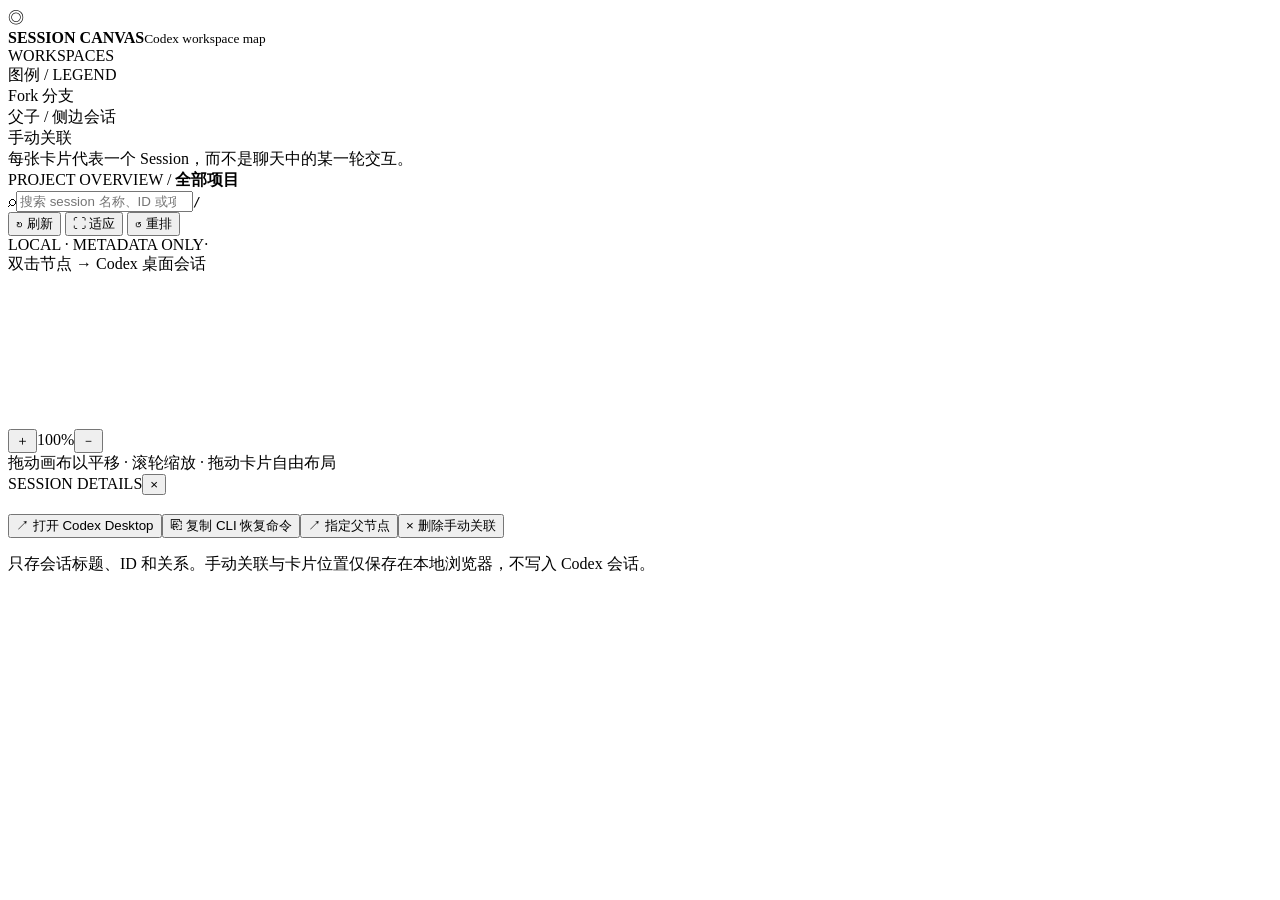
==== web/index.html @ 049601e4 "Initial commit: Codex Session Canvas Metadata-only visual navigator for Codex sessions, forks and ch" ====
<!doctype html>
<html lang="zh-CN"><head><meta charset="utf-8"><meta name="viewport" content="width=device-width,initial-scale=1" />
<title>Codex Session Canvas</title><style>/* CSS_INJECTION */</style></head><body>
<div class="shell">
<aside class="sidebar">
  <div class="brand"><div class="brandmark">◎</div><div><strong>SESSION CANVAS</strong><small>Codex workspace map</small></div></div>
  <div class="side-label">WORKSPACES <span id="project-total"></span></div>
  <div id="project-list" class="project-list"></div>
  <div class="side-bottom"><div class="side-label">图例 / LEGEND</div>
   <div class="legend"><span class="line solid"></span>Fork 分支</div>
   <div class="legend"><span class="line dotted"></span>父子 / 侧边会话</div>
   <div class="legend"><span class="line manual"></span>手动关联</div>
   <div class="hint">每张卡片代表一个 Session，而不是聊天中的某一轮交互。</div>
  </div>
</aside>
<main class="main">
 <header class="toolbar">
  <div class="breadcrumbs">PROJECT OVERVIEW <span>/</span> <strong id="current-project">全部项目</strong></div>
  <div class="search"><span>⌕</span><input id="search" type="search" placeholder="搜索 session 名称、ID 或项目..." autocomplete="off" /><kbd>/</kbd></div>
  <button class="tool-btn" id="refresh" title="刷新扫描">↻ <span>刷新</span></button>
  <button class="tool-btn" id="fit" title="适应屏幕">⛶ <span>适应</span></button>
  <button class="tool-btn" id="reset" title="重置手动排版">↺ <span>重排</span></button>
 </header>
 <div class="statsbar"><span class="status-dot"></span><span id="status">LOCAL · METADATA ONLY</span><span class="stat-sep">·</span><span id="stats"></span><div class="spacer"></div><span class="subtle">双击节点 → Codex 桌面会话</span></div>
 <div class="board" id="board"><div class="viewport" id="viewport">
   <svg id="edges" xmlns="http://www.w3.org/2000/svg"><defs>
    <marker id="arrow-fork" viewBox="0 0 10 10" refX="9" refY="5" markerWidth="5" markerHeight="5" orient="auto-start-reverse"><path d="M 0 0 L 10 5 L 0 10 z" fill="#99a6ff"></path></marker>
    <marker id="arrow-parent" viewBox="0 0 10 10" refX="9" refY="5" markerWidth="5" markerHeight="5" orient="auto-start-reverse"><path d="M 0 0 L 10 5 L 0 10 z" fill="#65cbbb"></path></marker>
    <marker id="arrow-manual" viewBox="0 0 10 10" refX="9" refY="5" markerWidth="5" markerHeight="5" orient="auto-start-reverse"><path d="M 0 0 L 10 5 L 0 10 z" fill="#f2c078"></path></marker>
   </defs><g id="edge-layer"></g></svg><div id="nodes"></div>
  </div></div>
 <div class="zoom"><button id="zoom-in" aria-label="放大">＋</button><span id="zoom-value">100%</span><button id="zoom-out" aria-label="缩小">－</button></div>
 <div class="bottom-note" id="notice">拖动画布以平移 · 滚轮缩放 · 拖动卡片自由布局</div>
 <section class="inspector" id="inspector" aria-label="session details"><div class="ins-head"><span>SESSION DETAILS</span><button id="close-inspector" aria-label="关闭">×</button></div>
 <h3 id="detail-title"></h3><div id="detail-meta"></div>
 <div class="ins-actions"><button class="primary" id="open-desktop">↗ 打开 Codex Desktop</button><button id="copy-resume">⎘ 复制 CLI 恢复命令</button><button id="link-parent">↗ 指定父节点</button><button id="unlink-parent">× 删除手动关联</button></div>
 <p class="ins-foot">只存会话标题、ID 和关系。手动关联与卡片位置仅保存在本地浏览器，不写入 Codex 会话。</p>
 </section>
</main>
</div>
<script type="application/json" id="initial-data">__CANVAS_DATA__</script><script>/* JS_INJECTION */</script>
</body></html>
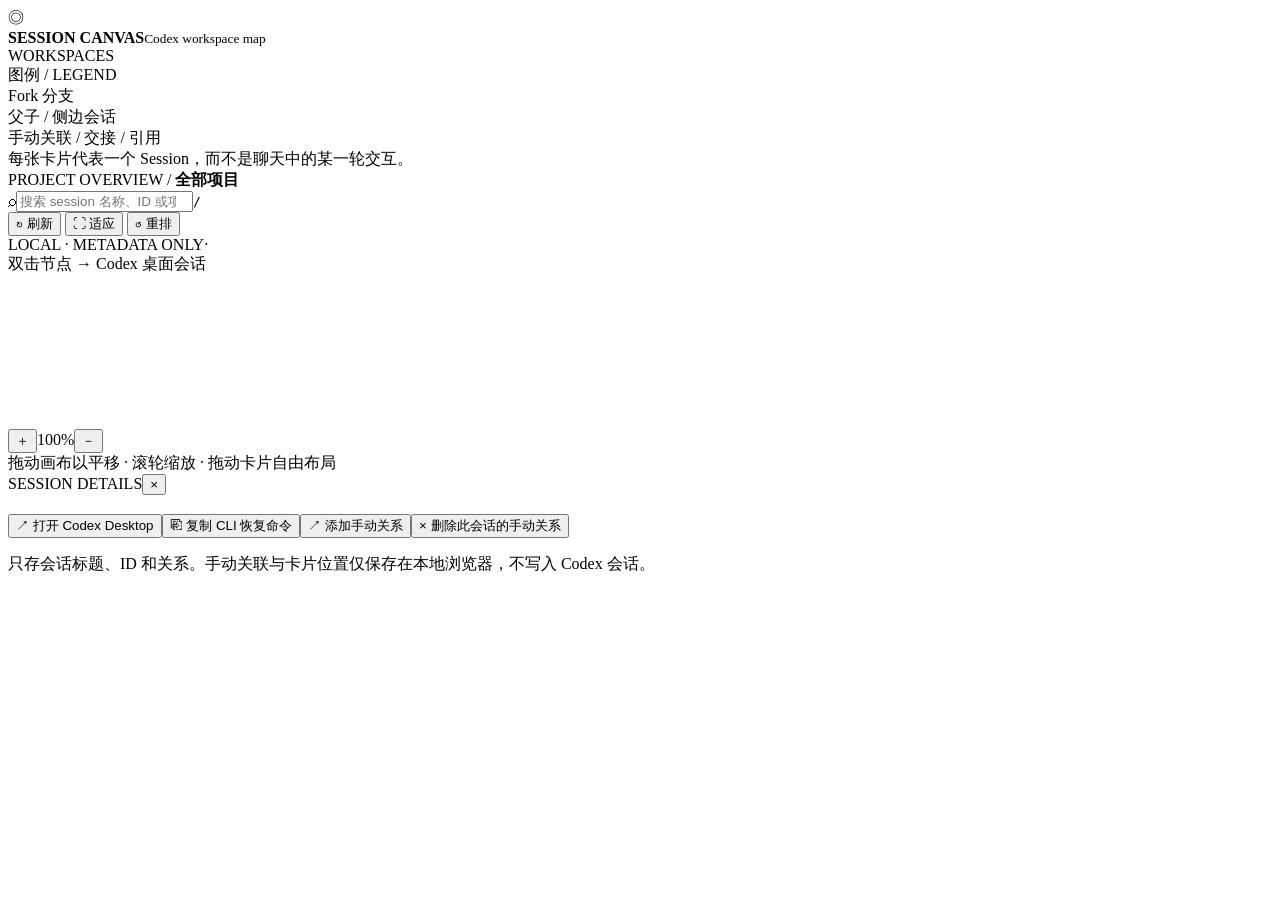
==== commit 22d53d29: "Improve project session canvas and compressed archive handling" ====
--- a/web/index.html
+++ b/web/index.html
@@ -9,7 +9,7 @@
   <div class="side-bottom"><div class="side-label">图例 / LEGEND</div>
    <div class="legend"><span class="line solid"></span>Fork 分支</div>
    <div class="legend"><span class="line dotted"></span>父子 / 侧边会话</div>
-   <div class="legend"><span class="line manual"></span>手动关联</div>
+   <div class="legend"><span class="line manual"></span>手动关联 / 交接 / 引用</div>
    <div class="hint">每张卡片代表一个 Session，而不是聊天中的某一轮交互。</div>
   </div>
 </aside>
@@ -33,7 +33,7 @@
  <div class="bottom-note" id="notice">拖动画布以平移 · 滚轮缩放 · 拖动卡片自由布局</div>
  <section class="inspector" id="inspector" aria-label="session details"><div class="ins-head"><span>SESSION DETAILS</span><button id="close-inspector" aria-label="关闭">×</button></div>
  <h3 id="detail-title"></h3><div id="detail-meta"></div>
- <div class="ins-actions"><button class="primary" id="open-desktop">↗ 打开 Codex Desktop</button><button id="copy-resume">⎘ 复制 CLI 恢复命令</button><button id="link-parent">↗ 指定父节点</button><button id="unlink-parent">× 删除手动关联</button></div>
+ <div class="ins-actions"><button class="primary" id="open-desktop">↗ 打开 Codex Desktop</button><button id="copy-resume">⎘ 复制 CLI 恢复命令</button><button id="link-parent">↗ 添加手动关系</button><button id="unlink-parent">× 删除此会话的手动关系</button></div>
  <p class="ins-foot">只存会话标题、ID 和关系。手动关联与卡片位置仅保存在本地浏览器，不写入 Codex 会话。</p>
  </section>
 </main>
